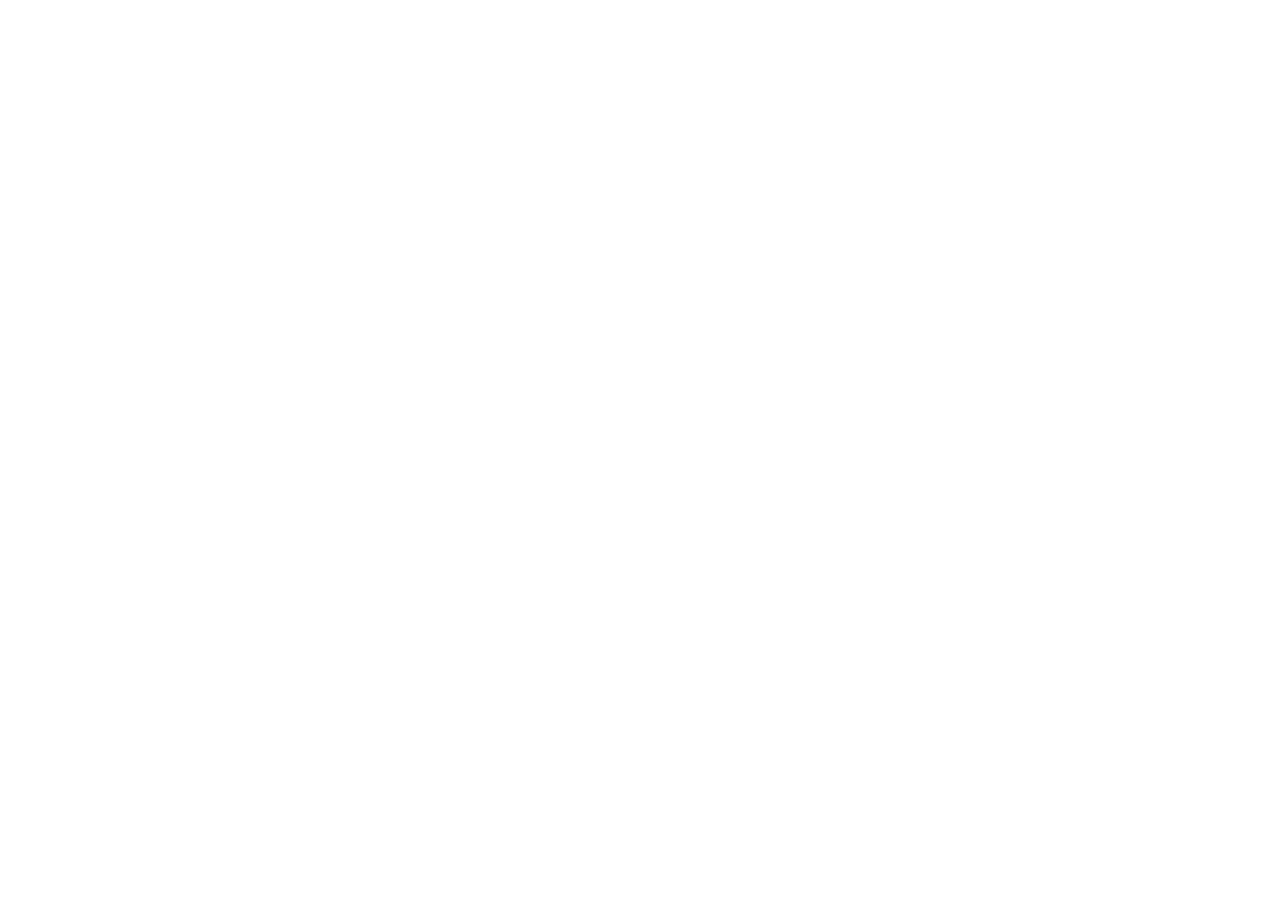
==== landing-page/index.html @ db4c06ca "Made a directory and files needed for this project" ====
<!DOCTYPE html>
<html lang="en">
<head>
    <meta charset="UTF-8">
    <meta name="viewport" content="width=device-width, initial-scale=1.0">
    <title>Odin Project Landing Page</title>
    <link rel="stylesheet" href="style.css">
</head>
<body>
    
</body>
</html>
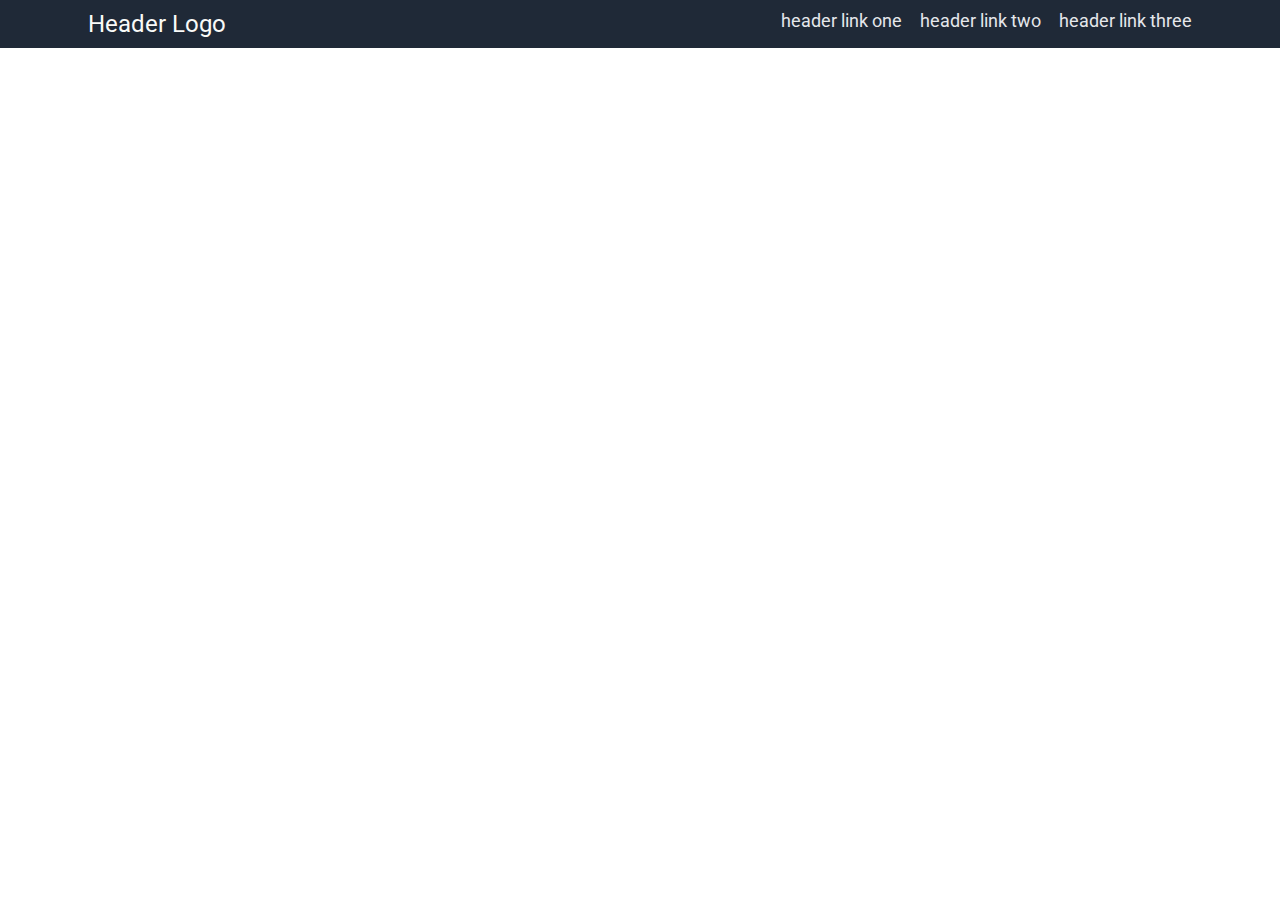
==== commit 1415b13c: "Finished the header" ====
--- a/landing-page/index.html
+++ b/landing-page/index.html
@@ -5,8 +5,20 @@
     <meta name="viewport" content="width=device-width, initial-scale=1.0">
     <title>Odin Project Landing Page</title>
     <link rel="stylesheet" href="style.css">
+    <link rel="preconnect" href="https://fonts.googleapis.com">
+    <link rel="preconnect" href="https://fonts.gstatic.com" crossorigin>
+<link href="https://fonts.googleapis.com/css2?family=Roboto:ital,wght@0,100;0,300;0,400;0,500;0,700;0,900;1,100;1,300;1,400;1,500;1,700;1,900&display=swap" rel="stylesheet">
 </head>
 <body>
-    
+    <header>
+        <div class="logo">Header Logo</div>
+        <ul>
+            <li><a href="http://">header link one</a></li>
+            <li><a href="http://">header link two</a></li>
+            <li><a href="http://">header link three</a></li>
+        </ul>
+    </header>
+    <section class="hero"></section>
+    <footer></footer>
 </body>
 </html>--- a/landing-page/style.css
+++ b/landing-page/style.css
@@ -0,0 +1,47 @@
+body {
+    margin: 0;
+    padding: 0;
+    display: flex;
+    flex-direction: column;
+    font-family: 'Roboto', sans-serif;
+}
+
+/* general styles */
+
+ul {
+    padding: 0;
+    margin: 0;
+    display: flex;
+    gap: 18px;
+    list-style: none;
+}
+
+a {
+    text-decoration: none;
+    font-size: 18px;
+    color: #E5E7EB;
+}
+
+
+/* Header styles */
+
+header {
+    display: flex;
+    justify-content: space-between;
+    background-color: #1f2937;
+    padding: 10px 88px;
+    margin-bottom: 0;
+}
+
+.logo {
+    margin: 0;
+    padding: 0;
+    color: #f9faf8;
+    font-size: 24px;
+}
+
+
+
+
+
+
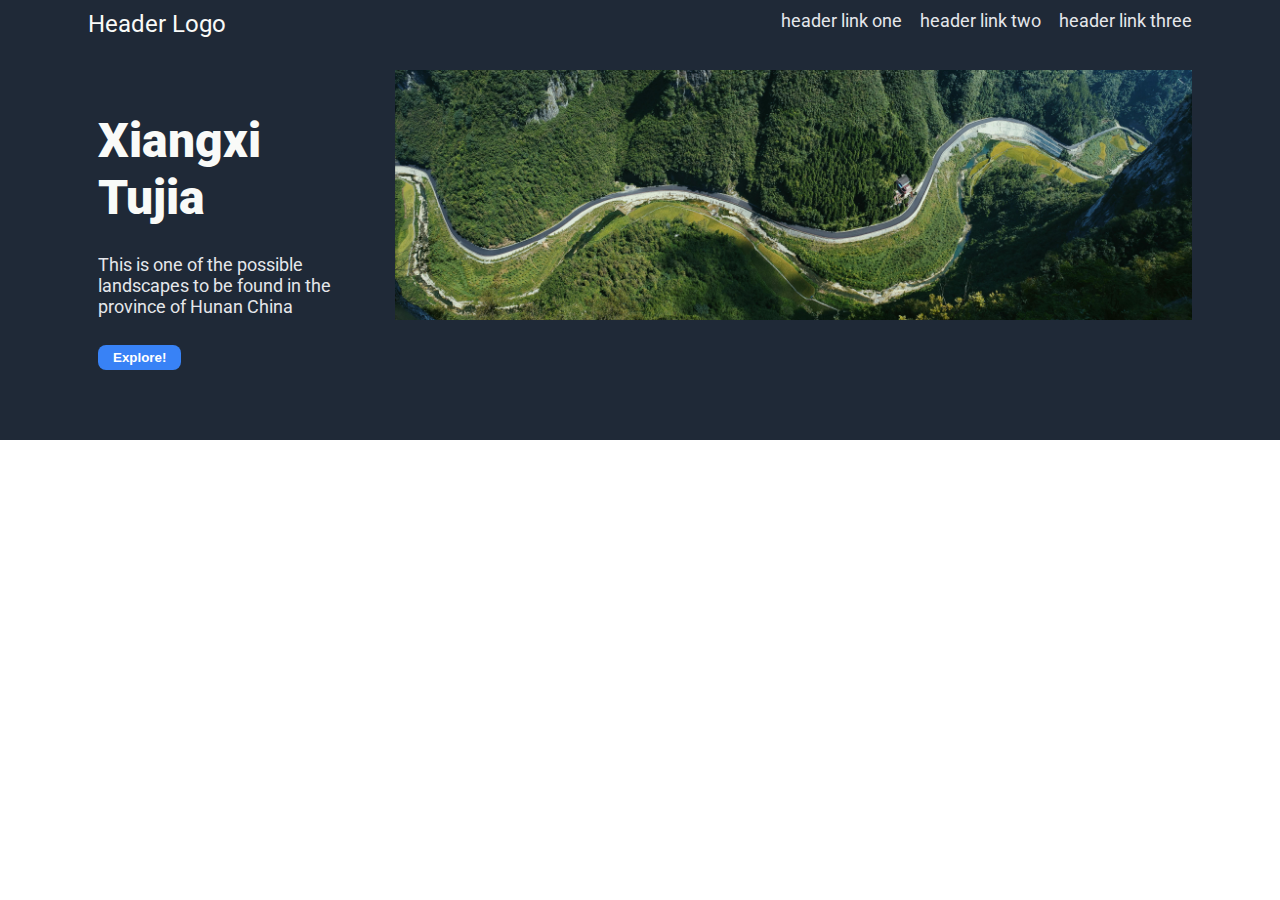
==== commit 226bd3b0: "Work on hero first section" ====
--- a/landing-page/index.html
+++ b/landing-page/index.html
@@ -18,7 +18,16 @@
             <li><a href="http://">header link three</a></li>
         </ul>
     </header>
-    <section class="hero"></section>
+    <section class="hero">
+        <div class="info-section">
+            <h1>Xiangxi Tujia</h1>
+            <p>This is one of the possible landscapes to be found in the province of Hunan China</p>
+            <button class="hero-btn">Explore!</button>
+        </div>
+        <div class="img-section">
+            <img class="hero-img" src="../landing-page/images/pexels-lee-howl-1321165-2900014.jpg" alt="Uma foto da montanha tianzi" aria-placeholder="This is a placeholder">
+        </div>
+    </section>
     <footer></footer>
 </body>
 </html>--- a/landing-page/style.css
+++ b/landing-page/style.css
@@ -40,8 +40,65 @@
     font-size: 24px;
 }
 
+.hero, .footer {
+    background-color: #1f2937;
+}
+
+/* Hero styles */
+
+.hero {
+    display: flex;
+    flex: 1;
+    padding: 22px 88px;
+    gap: 15px;
+    justify-content: space-between;
+}
+
+.hero-img {
+    width: auto;
+    height: 250px;
+}
+
+.info-section h1 {
+    font-size: 48px;
+    font-weight: 900;
+    color: #f9faf8;
+    max-width: 240px;
+    display: flex;
+    flex-wrap: wrap;
+    align-self: flex-start;
+    margin-bottom: 0;
+}
+
+.info-section p {
+    font-size: 18px;
+    color: #E5E7EB;
+    max-width: 240px;
+    display: flex;
+    flex-wrap: wrap;
+    align-self: flex-start;
+}
+
+.hero-btn {
+    border-radius: 8px;
+    border-style: hidden;
+    padding: 5px 15px;
+    background-color: #3882f6;
+    color: white;
+    font-weight: bold;
+    align-self: flex-start;
+}
+
+.info-section {
+    margin-bottom: 38px;
+    padding: 10px;
+    display: flex;
+    flex-direction: column;
+    justify-content: flex-start;
+    align-items: center;
+    gap: 10px;
+}
 
 
 
-
-
+/*  */
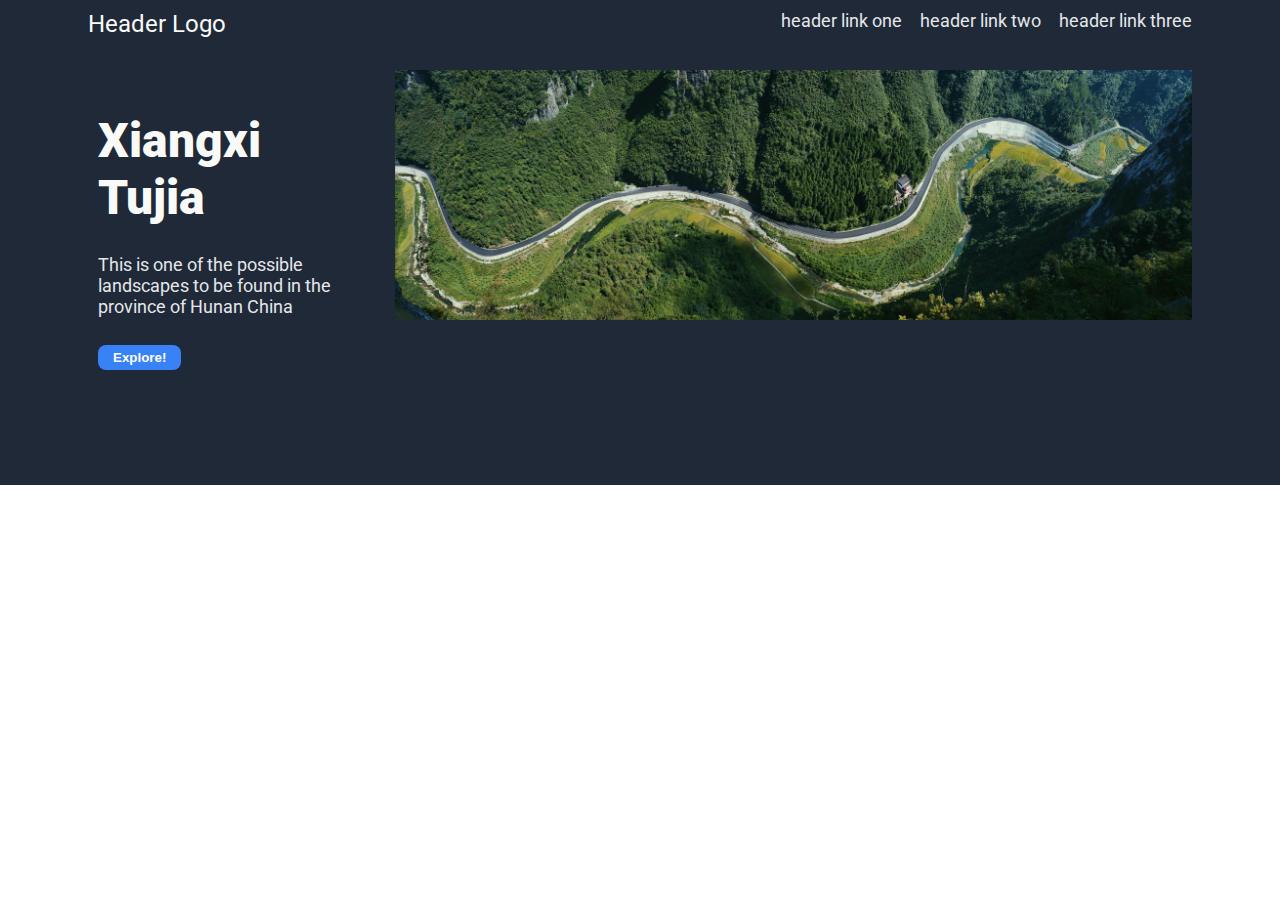
==== commit 200a7e97: "Setting up README and improving html structure" ====
--- a/landing-page/index.html
+++ b/landing-page/index.html
@@ -1,33 +1,44 @@
 <!DOCTYPE html>
 <html lang="en">
-<head>
-    <meta charset="UTF-8">
-    <meta name="viewport" content="width=device-width, initial-scale=1.0">
-    <title>Odin Project Landing Page</title>
-    <link rel="stylesheet" href="style.css">
-    <link rel="preconnect" href="https://fonts.googleapis.com">
-    <link rel="preconnect" href="https://fonts.gstatic.com" crossorigin>
-<link href="https://fonts.googleapis.com/css2?family=Roboto:ital,wght@0,100;0,300;0,400;0,500;0,700;0,900;1,100;1,300;1,400;1,500;1,700;1,900&display=swap" rel="stylesheet">
-</head>
-<body>
-    <header>
-        <div class="logo">Header Logo</div>
-        <ul>
-            <li><a href="http://">header link one</a></li>
-            <li><a href="http://">header link two</a></li>
-            <li><a href="http://">header link three</a></li>
-        </ul>
-    </header>
-    <section class="hero">
-        <div class="info-section">
-            <h1>Xiangxi Tujia</h1>
-            <p>This is one of the possible landscapes to be found in the province of Hunan China</p>
-            <button class="hero-btn">Explore!</button>
-        </div>
-        <div class="img-section">
-            <img class="hero-img" src="../landing-page/images/pexels-lee-howl-1321165-2900014.jpg" alt="Uma foto da montanha tianzi" aria-placeholder="This is a placeholder">
-        </div>
-    </section>
-    <footer></footer>
-</body>
+    <head>
+        <meta charset="UTF-8">
+        <meta name="viewport" content="width=device-width, initial-scale=1.0">
+        <title>Odin Project Landing Page</title>
+        <link rel="stylesheet" href="style.css">
+        <link rel="preconnect" href="https://fonts.googleapis.com">
+        <link rel="preconnect" href="https://fonts.gstatic.com" crossorigin>
+        <link
+            href="https://fonts.googleapis.com/css2?family=Roboto:ital,wght@0,100;0,300;0,400;0,500;0,700;0,900;1,100;1,300;1,400;1,500;1,700;1,900&display=swap"
+            rel="stylesheet">
+    </head>
+    <body>
+        <header>
+            <div class="logo">Header Logo</div>
+            <ul>
+                <li><a href="http://">header link one</a></li>
+                <li><a href="http://">header link two</a></li>
+                <li><a href="http://">header link three</a></li>
+            </ul>
+        </header>
+        <section class="hero">
+            <div class="hero-container">
+                <div class="info-section">
+                    <h1>Xiangxi Tujia</h1>
+                    <p>This is one of the possible landscapes to be found in the
+                        province of Hunan China</p>
+                    <button class="hero-btn">Explore!</button>
+                </div>
+                <div class="img-section">
+                    <img class="hero-img"
+                        src="../landing-page/images/pexels-lee-howl-1321165-2900014.jpg"
+                        alt="A photo of a road covered by trees"
+                        aria-placeholder="This is a placeholder">
+                </div>
+            </div>
+            <div class="hero-container"></div>
+            <div class="hero-container"></div>
+            <div class="hero-container"></div>
+        </section>
+        <footer></footer>
+    </body>
 </html>--- a/landing-page/style.css
+++ b/landing-page/style.css
@@ -52,6 +52,12 @@
     padding: 22px 88px;
     gap: 15px;
     justify-content: space-between;
+    flex-direction: column;
+}
+
+.hero-container {
+    display: flex;
+    justify-content: space-between;
 }
 
 .hero-img {
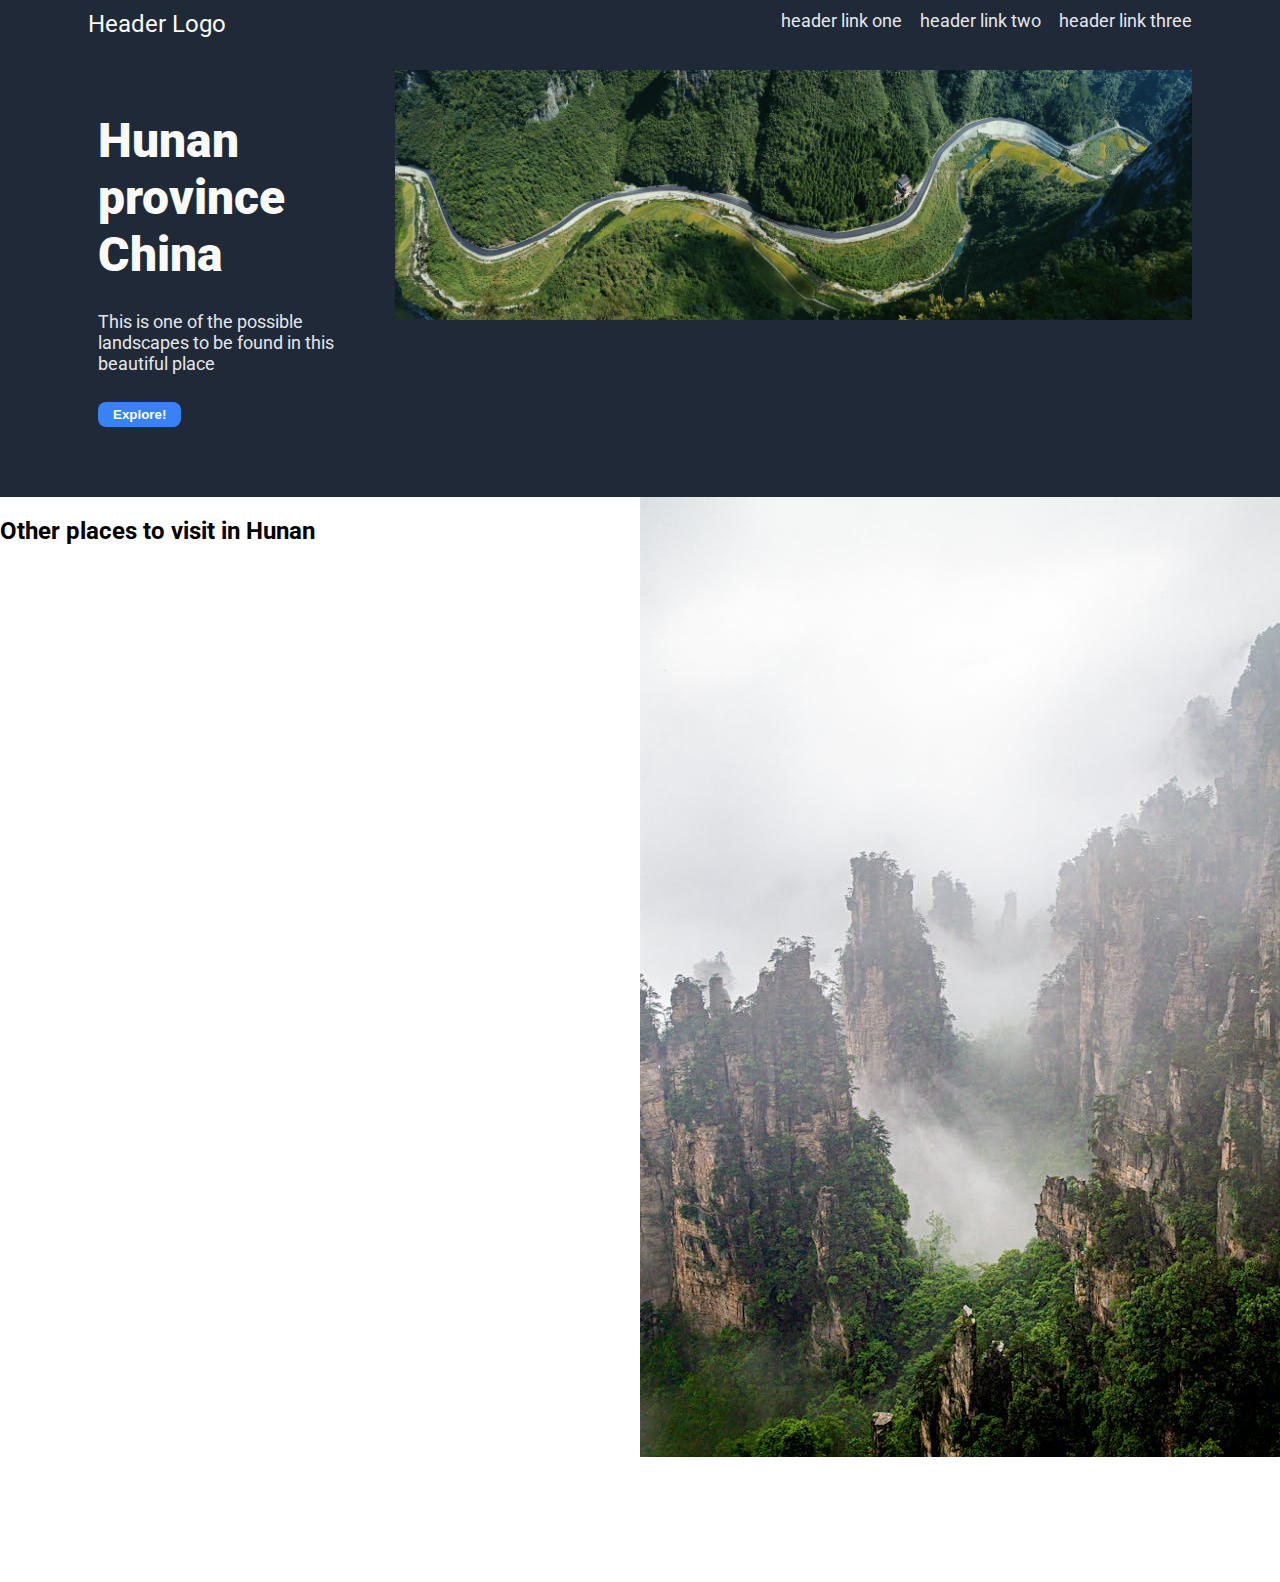
==== commit 61a1d6f9: "Emergencial commit for safety reasons" ====
--- a/landing-page/index.html
+++ b/landing-page/index.html
@@ -23,9 +23,8 @@
         <section class="hero">
             <div class="hero-container">
                 <div class="info-section">
-                    <h1>Xiangxi Tujia</h1>
-                    <p>This is one of the possible landscapes to be found in the
-                        province of Hunan China</p>
+                    <h1>Hunan province China</h1>
+                    <p>This is one of the possible landscapes to be found in this beautiful place</p>
                     <button class="hero-btn">Explore!</button>
                 </div>
                 <div class="img-section">
@@ -35,10 +34,28 @@
                         aria-placeholder="This is a placeholder">
                 </div>
             </div>
-            <div class="hero-container"></div>
-            <div class="hero-container"></div>
-            <div class="hero-container"></div>
         </section>
+        <div class="hero-container section-two">
+            <h2 class="sub-title">Other places to visit in Hunan</h2>
+            <div class="options">
+                <div class="choose">
+                    <img class="choose-img" src="../landing-page/images/pexels-unfushan-2484717.jpg" alt="A picture of zhangjiajie national park">
+                    <p></p>
+                </div>
+                <div class="choose">
+                    <img class="choose-img" src="" alt="">
+                    <p></p>
+                </div>
+                <div class="choose">
+                    <img class="choose-img" src="" alt="">
+                    <p></p>
+                </div>
+                <div class="choose">
+                    <img class="choose-img" src="" alt="">
+                    <p></p>
+                </div>
+            </div>
+        </div>
         <footer></footer>
     </body>
 </html>--- a/landing-page/style.css
+++ b/landing-page/style.css
@@ -1,6 +1,7 @@
 body {
     margin: 0;
     padding: 0;
+    height: 100vh;
     display: flex;
     flex-direction: column;
     font-family: 'Roboto', sans-serif;
@@ -53,6 +54,7 @@
     gap: 15px;
     justify-content: space-between;
     flex-direction: column;
+    margin-bottom: 0;
 }
 
 .hero-container {
@@ -105,6 +107,10 @@
     gap: 10px;
 }
 
+.section-two {
+    background-color: white;
+}
+
 
 
 /*  */
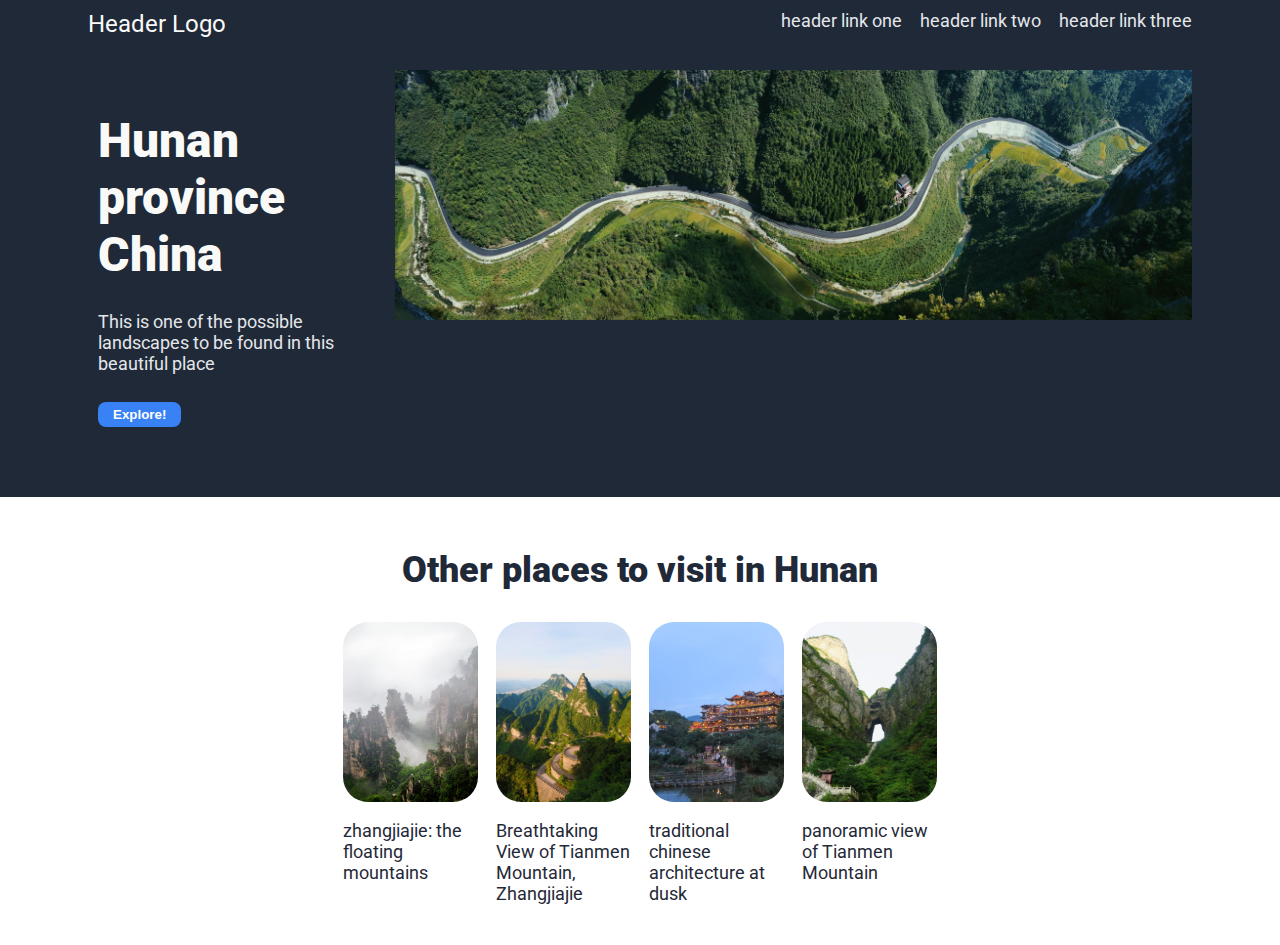
==== commit 06a2c9e4: "Added a little more jpg files finished section two" ====
--- a/landing-page/index.html
+++ b/landing-page/index.html
@@ -35,24 +35,24 @@
                 </div>
             </div>
         </section>
-        <div class="hero-container section-two">
+        <div class="section-two">
             <h2 class="sub-title">Other places to visit in Hunan</h2>
             <div class="options">
                 <div class="choose">
                     <img class="choose-img" src="../landing-page/images/pexels-unfushan-2484717.jpg" alt="A picture of zhangjiajie national park">
-                    <p></p>
+                    <p>zhangjiajie: the floating mountains</p>
                 </div>
                 <div class="choose">
-                    <img class="choose-img" src="" alt="">
-                    <p></p>
+                    <img class="choose-img" src="../landing-page/images/pexels-alisha-bai-2018613114-29073775.jpg" alt="Breathtaking View of Tianmen Mountain, Zhangjiajie">
+                    <p>Breathtaking View of Tianmen Mountain, Zhangjiajie</p>
                 </div>
                 <div class="choose">
-                    <img class="choose-img" src="" alt="">
-                    <p></p>
+                    <img class="choose-img" src="../landing-page/images/pexels-alisha-bai-2018613114-29073774.jpg" alt="traditional chinese architecture at dusk">
+                    <p>traditional chinese architecture at dusk</p>
                 </div>
                 <div class="choose">
-                    <img class="choose-img" src="" alt="">
-                    <p></p>
+                    <img class="choose-img" src="../landing-page/images/pexels-alisha-bai-2018613114-29073778.jpg" alt="panoramic view of Tianmen Mountain">
+                    <p>panoramic view of Tianmen Mountain</p>
                 </div>
             </div>
         </div>
--- a/landing-page/style.css
+++ b/landing-page/style.css
@@ -109,8 +109,46 @@
 
 .section-two {
     background-color: white;
+    padding: 22px 88px;
+    margin-bottom: 0;
+    display: flex;
+    flex-direction: column;
+    align-items: center;
+}
+
+.choose-img {
+    max-width: 135px;
+    max-height: 180px;
+    border-radius: 25px;
 }
 
 
+.sub-title {
+    font-size: 36px;
+    color: #1f2937;
+    font-weight: 900;
+}
+
+.options {
+    display: flex;
+    justify-content: space-evenly;
+    gap: 16px;
+}
+
+.choose {
+    display: flex;
+    flex-direction: column;
+    border: 1px solid black;
+    border-style: hidden;
+    padding: 1px;
+}
+
+.choose p {
+    max-width: 135px;
+    display: flex;
+    flex-wrap: wrap;
+    color: #1f2937;
+    font-size: 18px;
+}
 
 /*  */
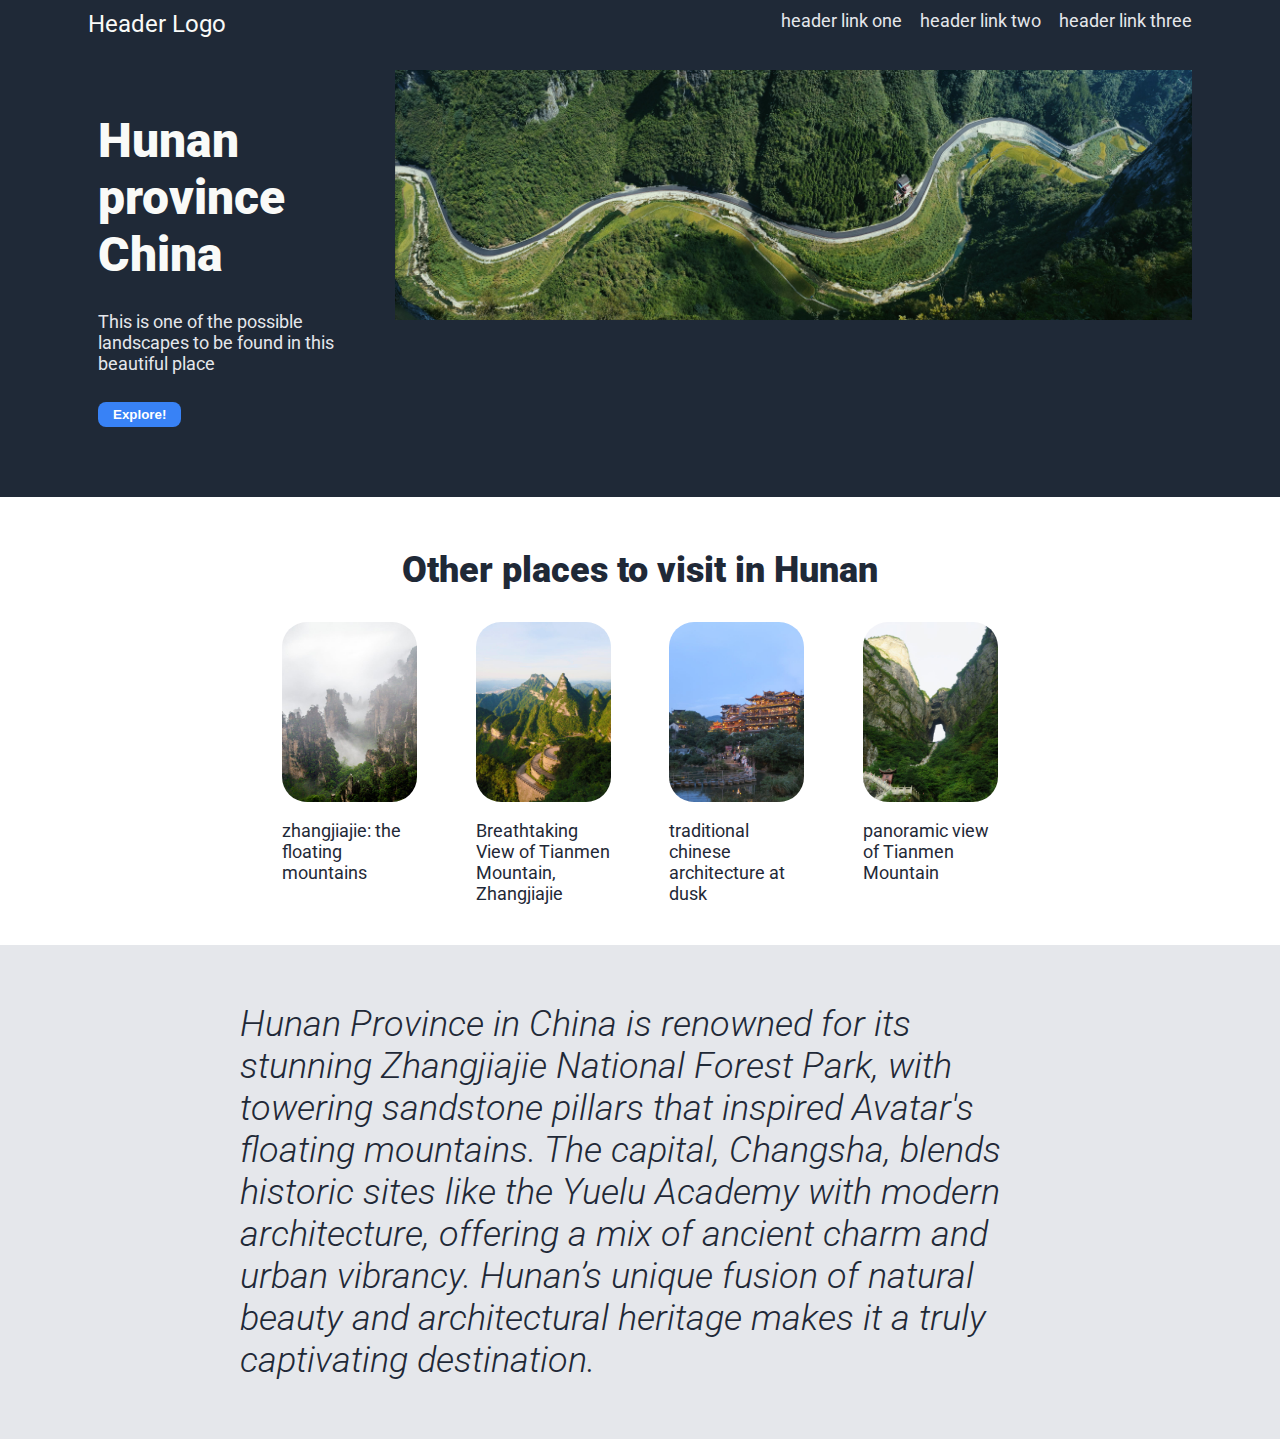
==== commit b9321f8b: "Finished section three" ====
--- a/landing-page/index.html
+++ b/landing-page/index.html
@@ -56,6 +56,9 @@
                 </div>
             </div>
         </div>
+        <div class="section-three">
+            <p>Hunan Province in China is renowned for its stunning Zhangjiajie National Forest Park, with towering sandstone pillars that inspired Avatar's floating mountains. The capital, Changsha, blends historic sites like the Yuelu Academy with modern architecture, offering a mix of ancient charm and urban vibrancy. Hunan’s unique fusion of natural beauty and architectural heritage makes it a truly captivating destination.</p>
+        </div>
         <footer></footer>
     </body>
 </html>--- a/landing-page/style.css
+++ b/landing-page/style.css
@@ -133,6 +133,7 @@
     display: flex;
     justify-content: space-evenly;
     gap: 16px;
+    width: 800px;
 }
 
 .choose {
@@ -151,4 +152,23 @@
     font-size: 18px;
 }
 
+
+.section-three {
+    padding: 22px 88px;
+    margin-bottom: 0;
+    background-color: #E5E7EB;
+    display: flex;
+    flex-wrap: wrap;
+    justify-content: center;
+    align-items: center;
+}
+
+.section-three p {
+    align-self: center;
+    max-width: 800px;
+    font-size: 36px;
+    color: #1f2937;
+    font-style: italic;
+    font-weight: 300;
+}
 /*  */
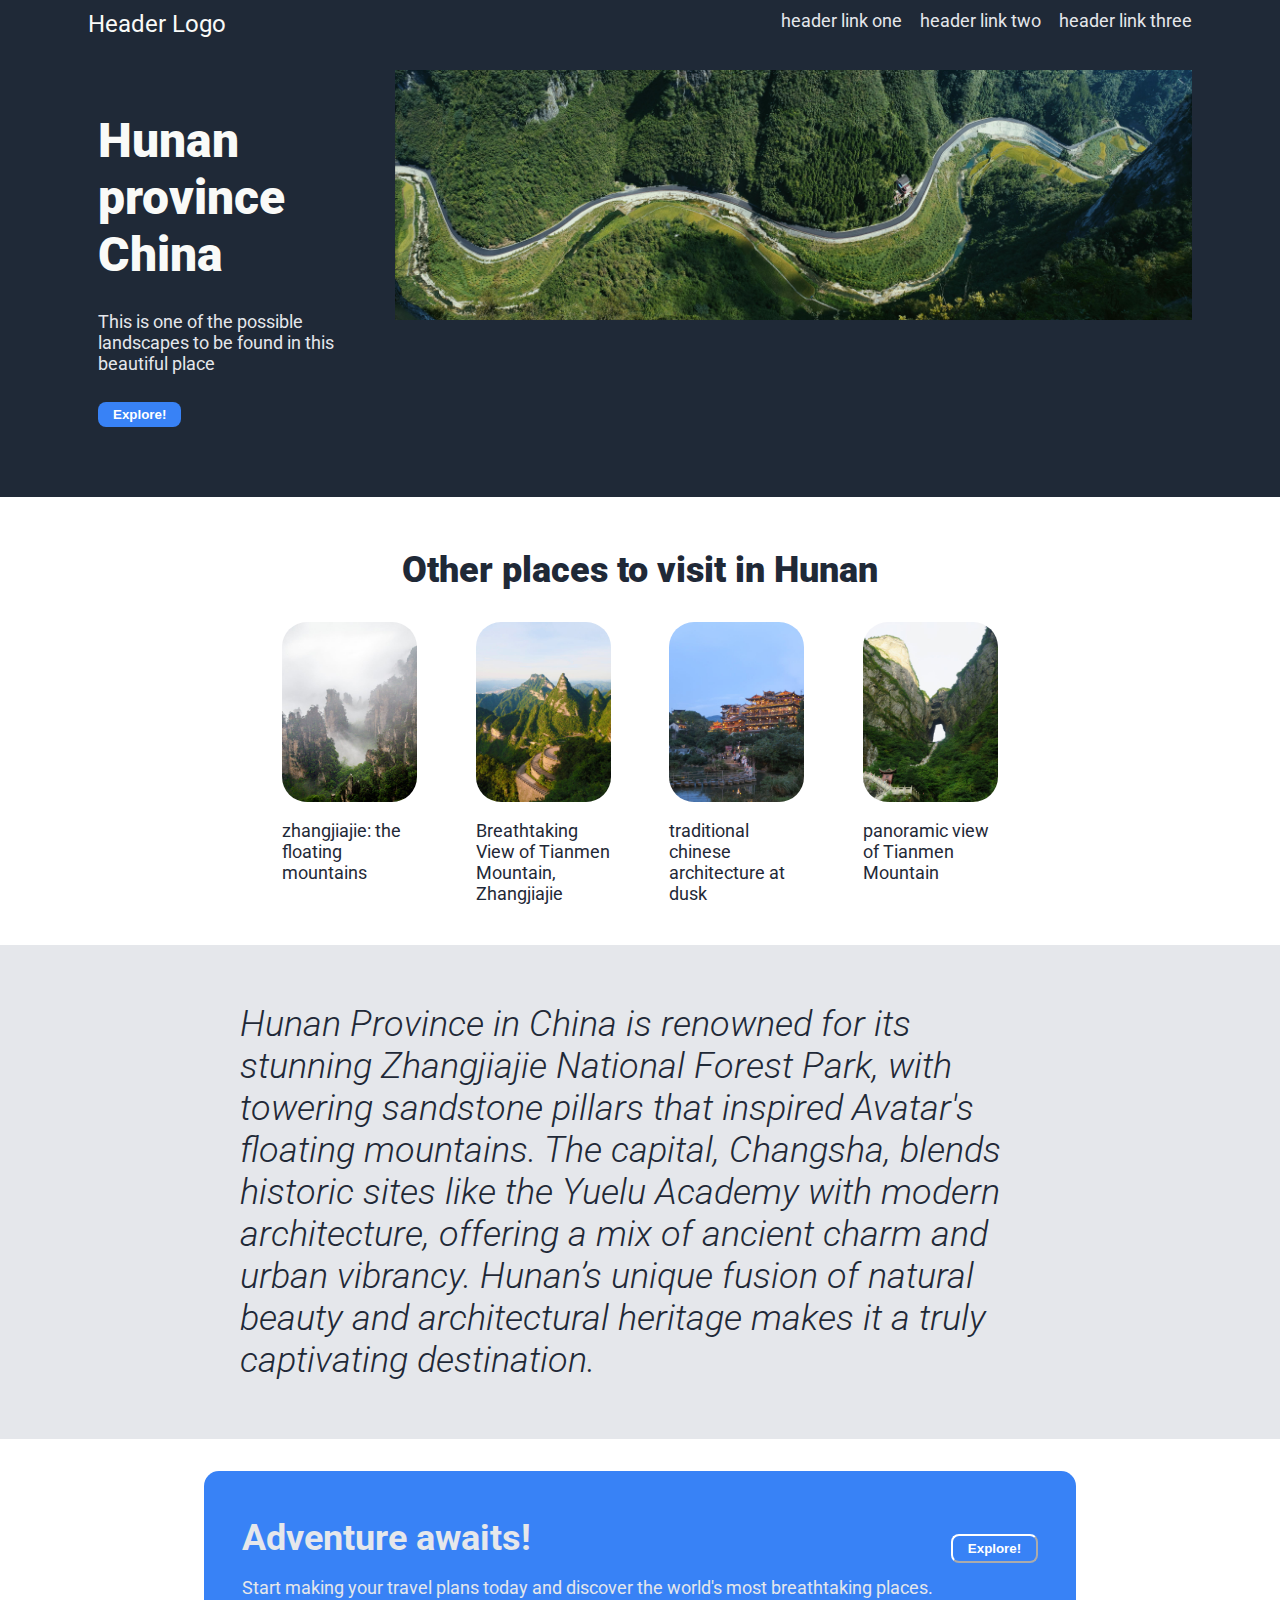
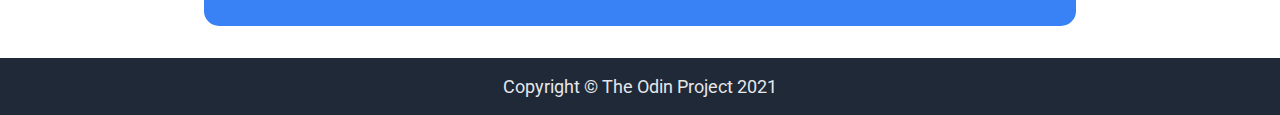
==== commit 41a20382: "Finished the project" ====
--- a/landing-page/index.html
+++ b/landing-page/index.html
@@ -24,7 +24,8 @@
             <div class="hero-container">
                 <div class="info-section">
                     <h1>Hunan province China</h1>
-                    <p>This is one of the possible landscapes to be found in this beautiful place</p>
+                    <p>This is one of the possible landscapes to be found in
+                        this beautiful place</p>
                     <button class="hero-btn">Explore!</button>
                 </div>
                 <div class="img-section">
@@ -39,26 +40,55 @@
             <h2 class="sub-title">Other places to visit in Hunan</h2>
             <div class="options">
                 <div class="choose">
-                    <img class="choose-img" src="../landing-page/images/pexels-unfushan-2484717.jpg" alt="A picture of zhangjiajie national park">
+                    <img class="choose-img"
+                        src="../landing-page/images/pexels-unfushan-2484717.jpg"
+                        alt="A picture of zhangjiajie national park">
                     <p>zhangjiajie: the floating mountains</p>
                 </div>
                 <div class="choose">
-                    <img class="choose-img" src="../landing-page/images/pexels-alisha-bai-2018613114-29073775.jpg" alt="Breathtaking View of Tianmen Mountain, Zhangjiajie">
+                    <img class="choose-img"
+                        src="../landing-page/images/pexels-alisha-bai-2018613114-29073775.jpg"
+                        alt="Breathtaking View of Tianmen Mountain, Zhangjiajie">
                     <p>Breathtaking View of Tianmen Mountain, Zhangjiajie</p>
                 </div>
                 <div class="choose">
-                    <img class="choose-img" src="../landing-page/images/pexels-alisha-bai-2018613114-29073774.jpg" alt="traditional chinese architecture at dusk">
+                    <img class="choose-img"
+                        src="../landing-page/images/pexels-alisha-bai-2018613114-29073774.jpg"
+                        alt="traditional chinese architecture at dusk">
                     <p>traditional chinese architecture at dusk</p>
                 </div>
                 <div class="choose">
-                    <img class="choose-img" src="../landing-page/images/pexels-alisha-bai-2018613114-29073778.jpg" alt="panoramic view of Tianmen Mountain">
+                    <img class="choose-img"
+                        src="../landing-page/images/pexels-alisha-bai-2018613114-29073778.jpg"
+                        alt="panoramic view of Tianmen Mountain">
                     <p>panoramic view of Tianmen Mountain</p>
                 </div>
             </div>
         </div>
         <div class="section-three">
-            <p>Hunan Province in China is renowned for its stunning Zhangjiajie National Forest Park, with towering sandstone pillars that inspired Avatar's floating mountains. The capital, Changsha, blends historic sites like the Yuelu Academy with modern architecture, offering a mix of ancient charm and urban vibrancy. Hunan’s unique fusion of natural beauty and architectural heritage makes it a truly captivating destination.</p>
+            <p>Hunan Province in China is renowned for its stunning Zhangjiajie
+                National Forest Park, with towering sandstone pillars that
+                inspired Avatar's floating mountains. The capital, Changsha,
+                blends historic sites like the Yuelu Academy with modern
+                architecture, offering a mix of ancient charm and urban
+                vibrancy. Hunan’s unique fusion of natural beauty and
+                architectural heritage makes it a truly captivating
+                destination.</p>
         </div>
-        <footer></footer>
+        <div class="section-four">
+            <div class="four-container">
+                <div class="text-four">
+                    <h3>Adventure awaits!</h3>
+                    <p>Start making your travel plans today and discover the
+                        world's most breathtaking places.</p>
+                </div>
+                <button class="four-btn">Explore!</button>
+            </div>
+        </div>
+        <footer class="footer">
+            <p>
+                Copyright © The Odin Project 2021
+            </p>
+        </footer>
     </body>
 </html>--- a/landing-page/style.css
+++ b/landing-page/style.css
@@ -23,7 +23,16 @@
     color: #E5E7EB;
 }
 
-
+p {
+    color: #E5E7EB;
+    font-size: 18px;
+}
+
+h3 {
+    color: #E5E7EB;
+    font-size: 36px;
+    margin-bottom: 0;
+}
 /* Header styles */
 
 header {
@@ -171,4 +180,40 @@
     font-style: italic;
     font-weight: 300;
 }
-/*  */
+
+.section-four {
+    padding: 32px 88px;
+    margin-bottom: 0;
+    display: flex;
+    justify-content: center;
+    align-items: center;
+}
+
+.four-container {
+    display: flex;
+    justify-content: space-between;
+    background-color: #3882f6;
+    padding: 10px 38px;
+    border-radius: 15px;
+    gap: 18px;
+}
+
+.four-btn {
+    align-self: center;
+    justify-self: center;
+    border-radius: 8px;
+    border-color: white;
+    padding: 5px 15px;
+    background-color: #3882f6;
+    color: white;
+    font-weight: bold;
+}
+
+
+/* Footer style */
+
+.footer {
+    display: flex;
+    justify-content: center;
+    align-items: center;
+}
